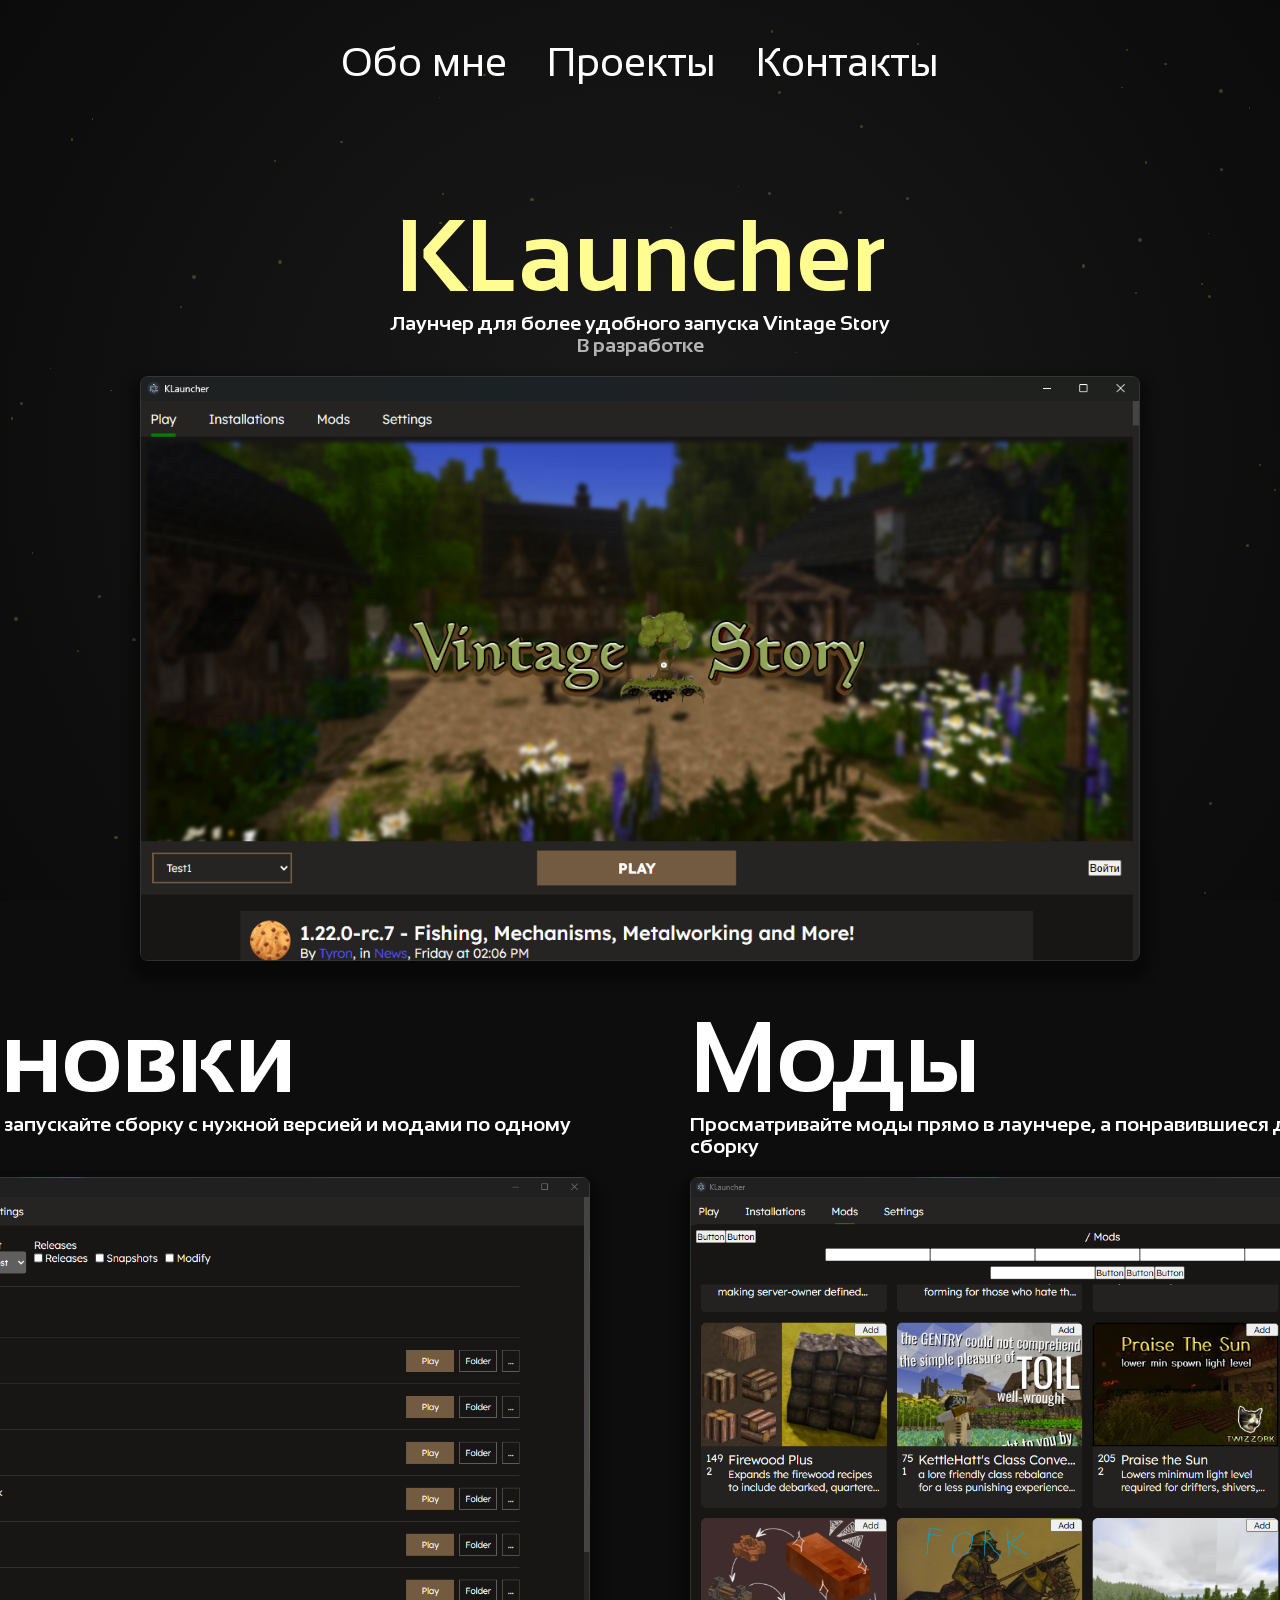
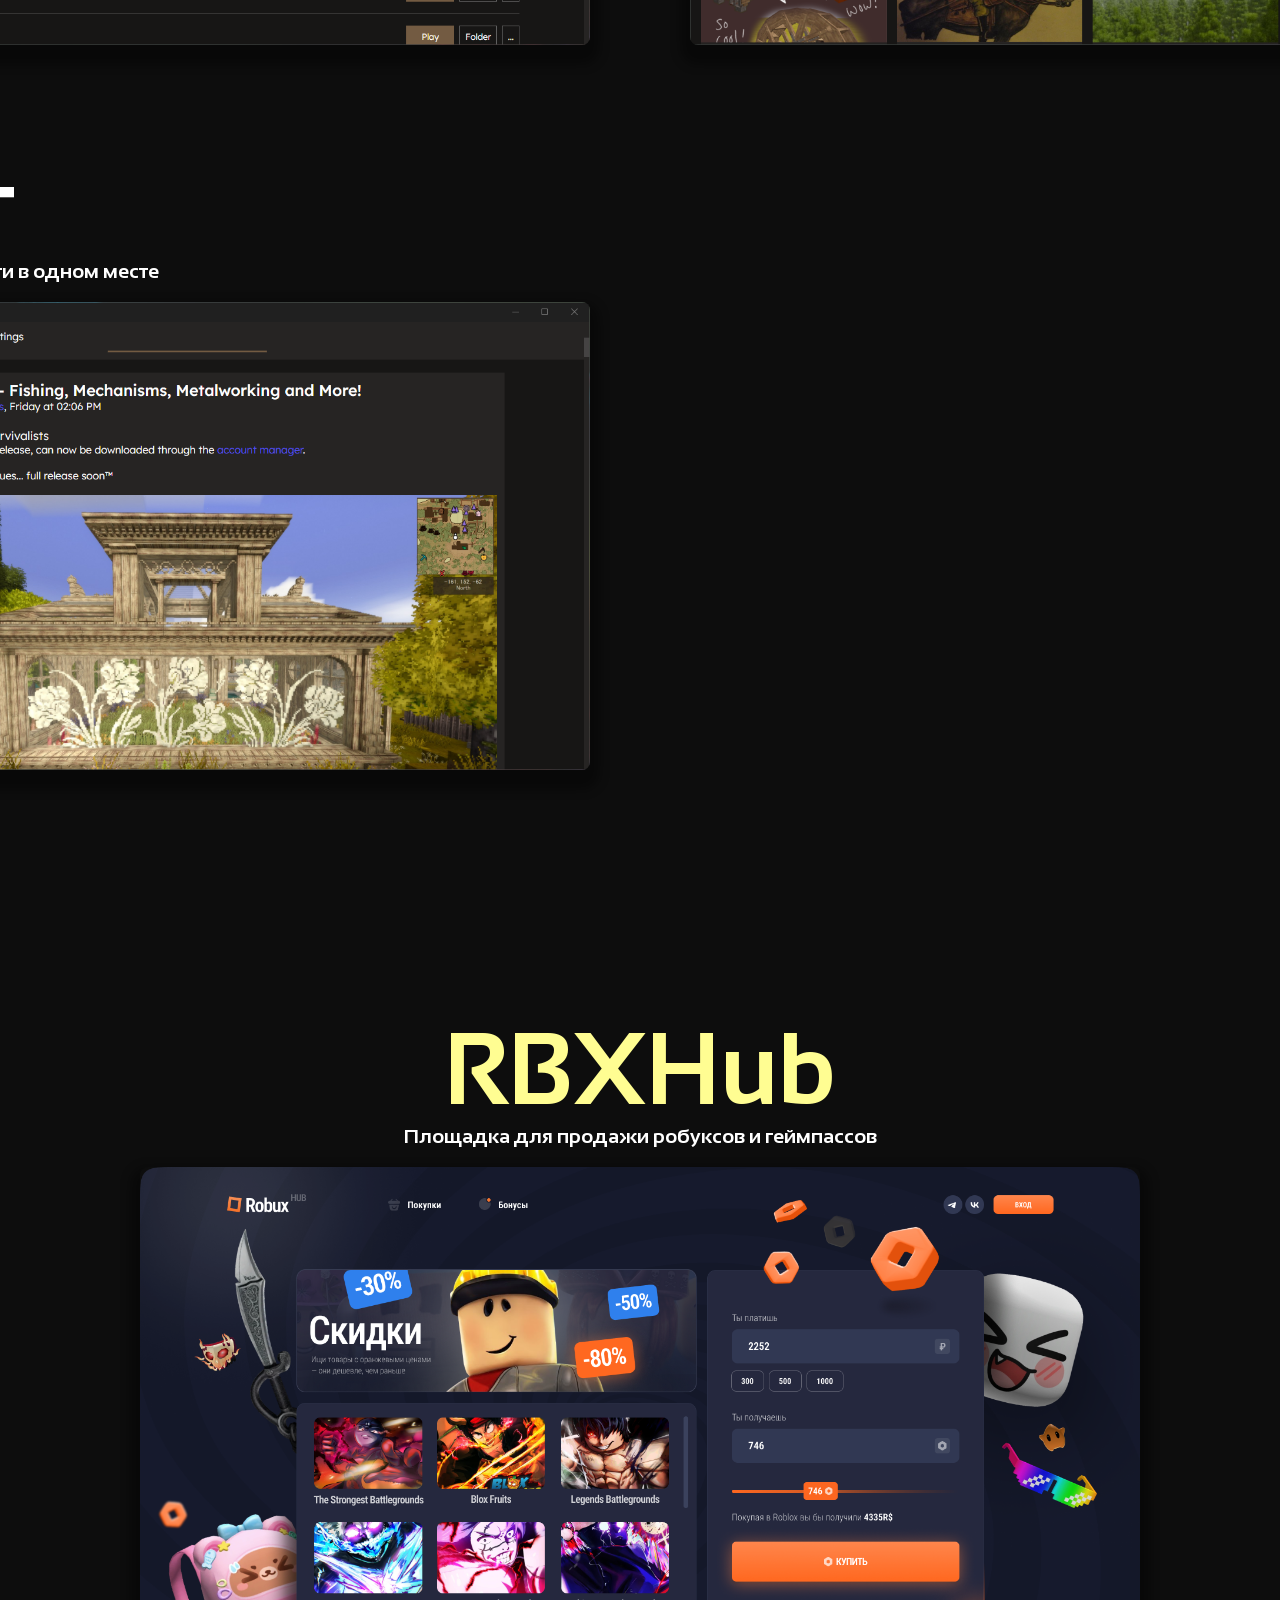
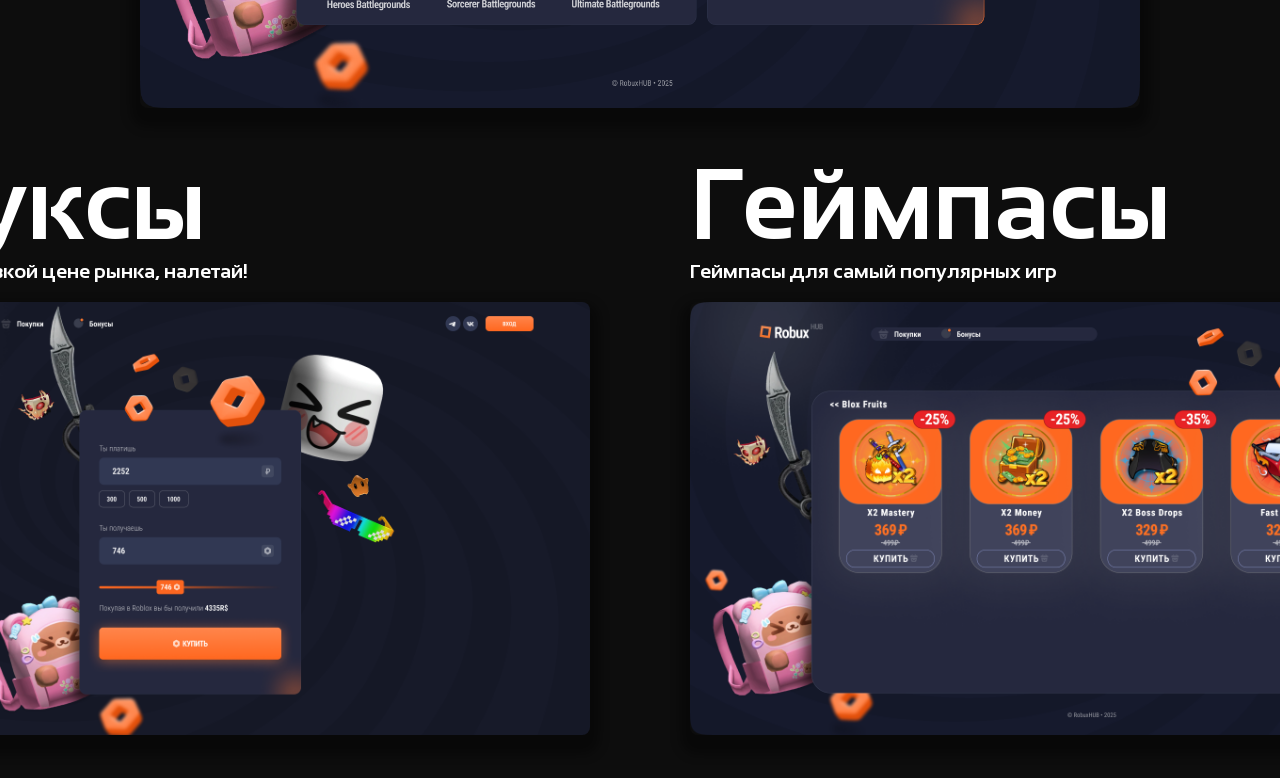
==== projects/projects.html @ 52368f5b "first commit" ====
<!DOCTYPE html>
<html lang="en">
<head>
    <meta charset="UTF-8">
    <meta name="viewport" content="width=device-width, initial-scale=1.0">
    <title>Портфолио - проекты</title>
    <link rel="stylesheet" href="projects.css">
    <link rel="stylesheet" href="../main.css">
</head>
<body>
    <div class="hero-bg">
        <div class="stars"></div>
    </div>

    <header>
        <div class="a_box">
            <a href="../index.html">Обо мне</a>
            <div class="a_box_line"></div>
        </div>

        <div class="a_box">
            <a href="">Проекты</a>
            <div class="a_box_line"></div>
        </div>

        <div class="a_box">
            <a href="../contacts/contacts.html">Контакты</a>
            <div class="a_box_line"></div>
        </div>
    </header>

    <div class="projects_box">
        <div class="project_box">
            <h1>KLauncher</h1>
            <h2>Лаунчер для более удобного запуска Vintage Story</h2>
            <h3>В разработке</h3>
            <img class="main-img" src="../assets/klauncker_main.png" alt="">
            <div class="proj_features">
                <div class="feature_box">
                    <h1>Установки</h1>
                    <h2>Создайте установку и запускайте сборку с нужной версией и модами по одному клику</h2>
                    <img src="../assets/klauncher_installations.png" alt="">
                </div>

                <div class="feature_box">
                    <h1>Моды</h1>
                    <h2>Просматривайте моды прямо в лаунчере, а понравившиеся добавляйте сразу в сборку</h2>
                    <img src="../assets/klauncher_mods.png" alt="">
                </div>

                <div class="feature_box">
                    <h1>Блог</h1>
                    <h2>Самые свежие новости в одном месте</h2>
                    <img src="../assets/klauncher_blog.png" alt="">
                </div>
            </div>
        </div>

        <div class="project_box">
            <h1>RBXHub</h1>
            <h2>Площадка для продажи робуксов и геймпассов</h2>
            <h3></h3>
            <img class="main-img" src="../assets/rbxhub_main.png" alt="">
            <div class="proj_features">
                <div class="feature_box">
                    <h1>Робуксы</h1>
                    <h2>Робуксы по самой низкой цене рынка, налетай!</h2>
                    <img src="../assets/rbxhub_robux.png" alt="">
                </div>

                <div class="feature_box">
                    <h1>Геймпасы</h1>
                    <h2>Геймпасы для самый популярных игр</h2>
                    <img src="../assets/rbxhub_gamepass.png" alt="">
                </div>
            </div>
        </div>
    </div>
    
</body>
<script src="../stars.js"></script>
</html>
---- projects/projects.css ----
header {
    /* background-color: red; */
    position: absolute;
    width: 100%;
    display: flex;
    justify-content: center;
    align-items: center;
    gap: 40px;
    font-size: 40px;
    padding: 40px;
    z-index: 999;
    /* backdrop-filter: blur(999px); */
}

header a {
    color: var(--text-white);
    text-decoration: none;
    transition: .5s;
}

.a_box_line {
    background-color: var(--brand-main);
    height: 4px;
    border-radius: 4px;

    width: 100%;
    transform: scaleX(0);
    transform-origin: center; /* ключевое */
    transition: transform 0.4s ease;
}

.a_box:hover .a_box_line {
    transform: scaleX(1);
}


.projects_box {
    display: flex;
    flex-direction: column;
    justify-content: center;
    align-items: center;
    padding-top: 200px;
    gap: 200px;
}

.project_box {
    display: flex;
    flex-direction: column;
    justify-content: center;
    align-items: center;
}

.project_box h1 {
    font-size: 100px;
    color: var(--brand-main);
}

.project_box h2 {
    font-size: 20px;
}

.project_box h3 {
    font-size: 20px;
    color: var(--text-gray);
    margin-bottom: 20px;
}

.project_box img {
    border-radius: 8px;
    box-shadow: 0px 10px 10px 10px rgba(0, 0, 0, 0.342);
}

.main-img {
    max-width: 1000px;
}


.proj_features {
    padding: 40px;
    display: grid;
    grid-template-columns: repeat(auto-fit, minmax(800px, 1fr));
    gap: 100px;
    align-items: stretch; /* важно */
    max-width: 1836px;
}

.proj_features img {
    max-width: 800px;
}

.feature_box h1 {
    color: var(--text-white);
}

.feature_box h2 {
    margin-bottom: 20px;
}
---- main.css ----
@import url('https://fonts.googleapis.com/css2?family=Cascadia+Code:ital,wght@0,200..700;1,200..700&family=Inter:ital,opsz,wght@0,14..32,100..900;1,14..32,100..900&family=Lexend:wght@100..900&family=Roboto+Condensed:ital,wght@0,100..900;1,100..900&family=Sansation:ital,wght@0,300;0,400;0,700;1,300;1,400;1,700&display=swap');

* {
    margin: 0;
    padding: 0;
    box-sizing: border-box;
    font-family: "Sansation", sans-serif;
    color: var(--text-white);
}

:root {
    --brand-main: rgb(255, 253, 146);
    /* --brand-main: rgb(233, 252, 61); */
    --text-white: white;
    --text-gray: rgb(180, 180, 180);
}


body {
    background-color: #0d0d0d;
    overflow-x: hidden;
}

.hero-bg {
  position: fixed;
  inset: 0;
  overflow: hidden;
  z-index: -1;
  background: radial-gradient(circle at center, #1a1a1a 0%, #0b0b0b 100%);
}

.stars {
    position: absolute;
    inset: 0;
    pointer-events: none;
}

.star {
    position: absolute;
    border-radius: 999px;
    background: var(--brand-main);
    opacity: 0.2;
    animation: twinkle 3s infinite ease-in-out;
}

@keyframes twinkle {
    0% {
        opacity: 0.1;
        transform: scale(0.8);
    }
    25% {
        opacity: 0.8;
        transform: scale(1);
    }
    50% {
        opacity: 0.2;
        transform: scale(0.7);
    }
    100% {
        opacity: 0.1;
        transform: scale(0.8);
    }
}

::-webkit-scrollbar {
  width: 8px;
  background-color: rgba(255, 0, 0, 0);
}

/* ::-webkit-scrollbar-track {

} */

::-webkit-scrollbar-thumb {
  background-color: rgb(65, 65, 65);
  border-radius: 4px;
}
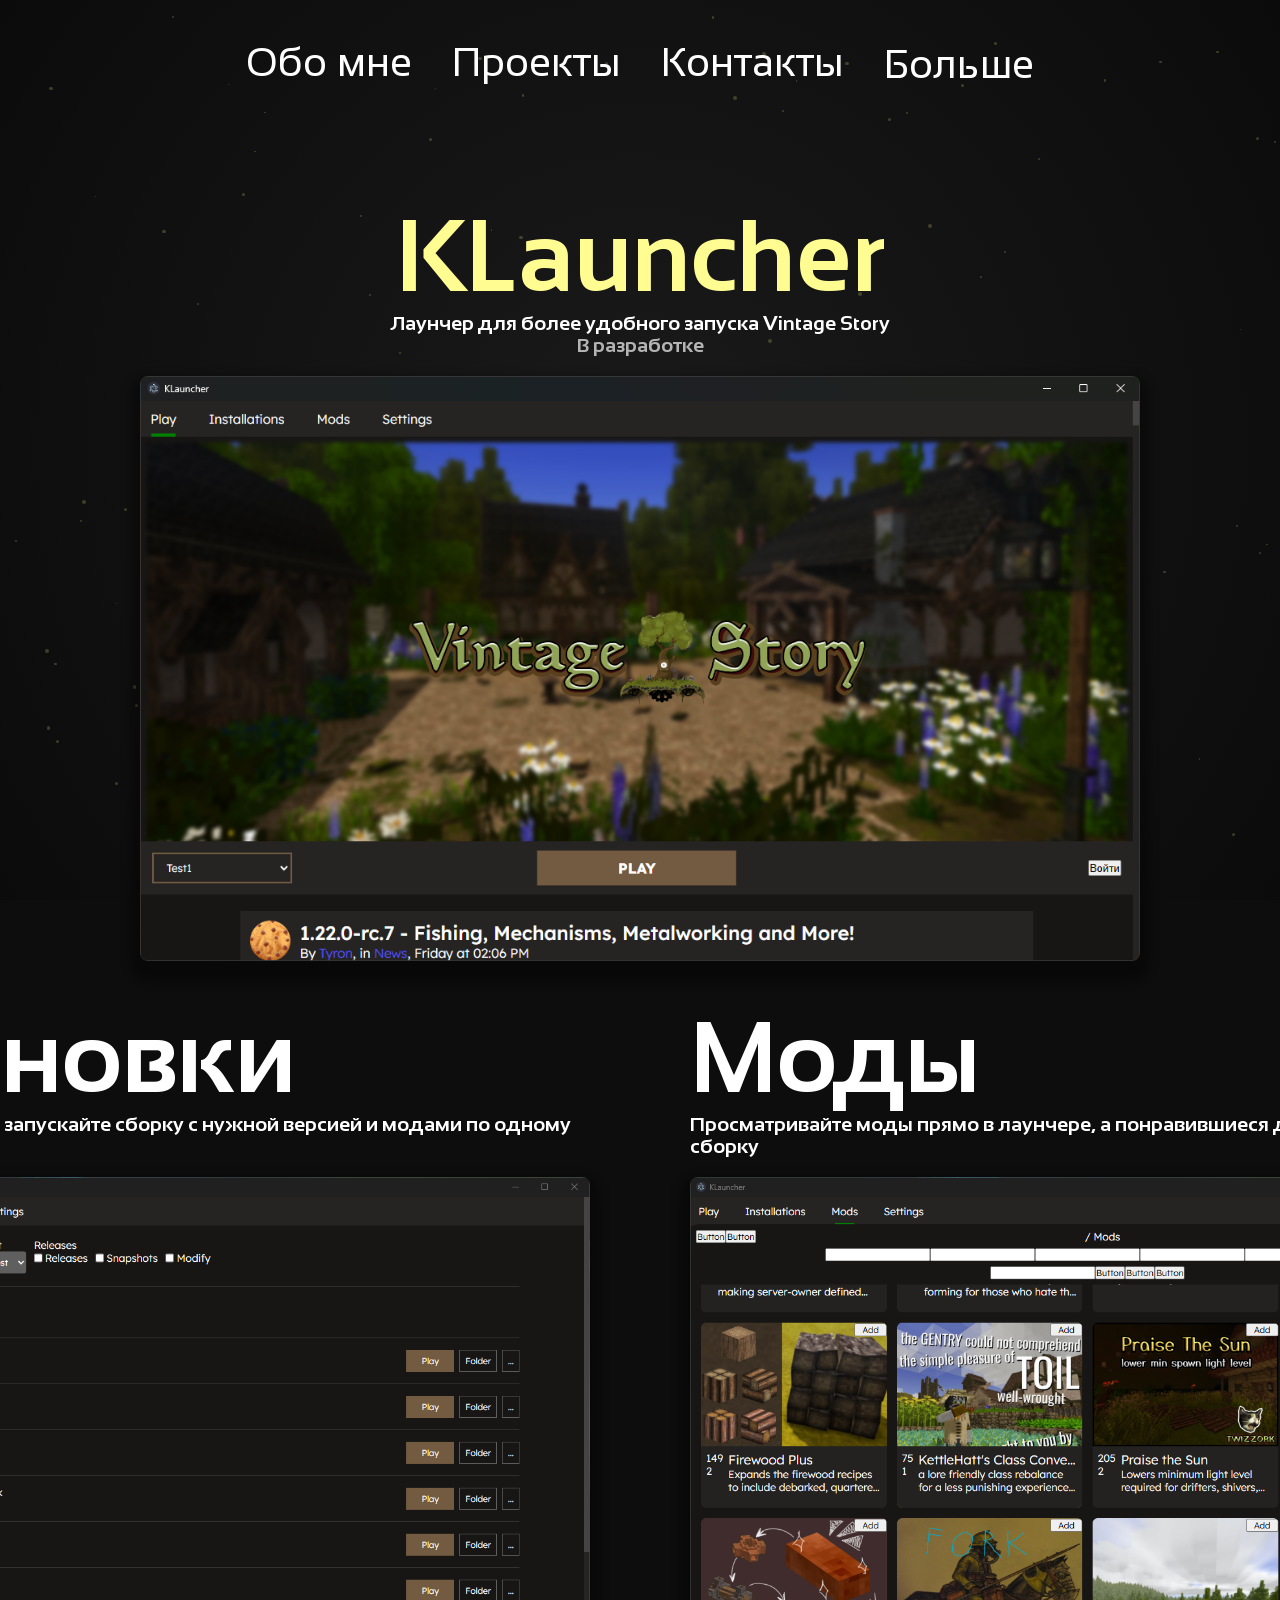
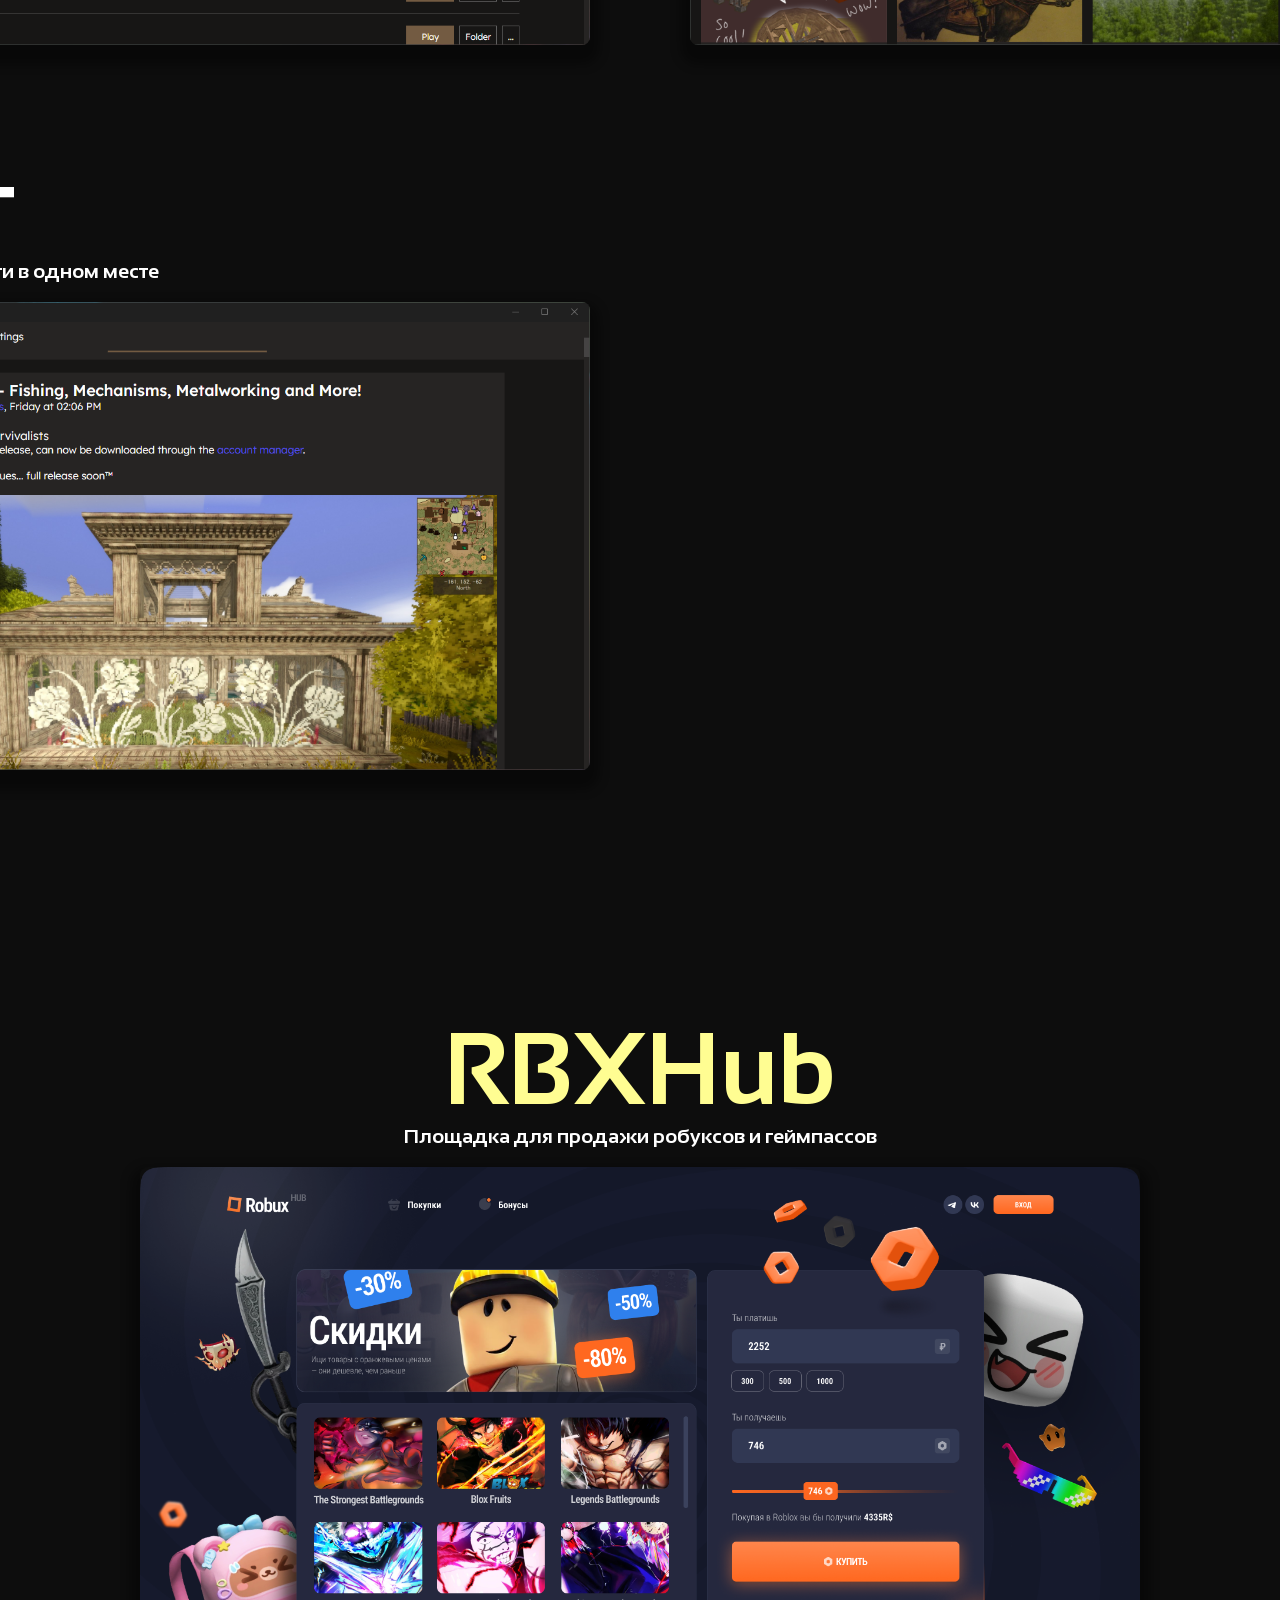
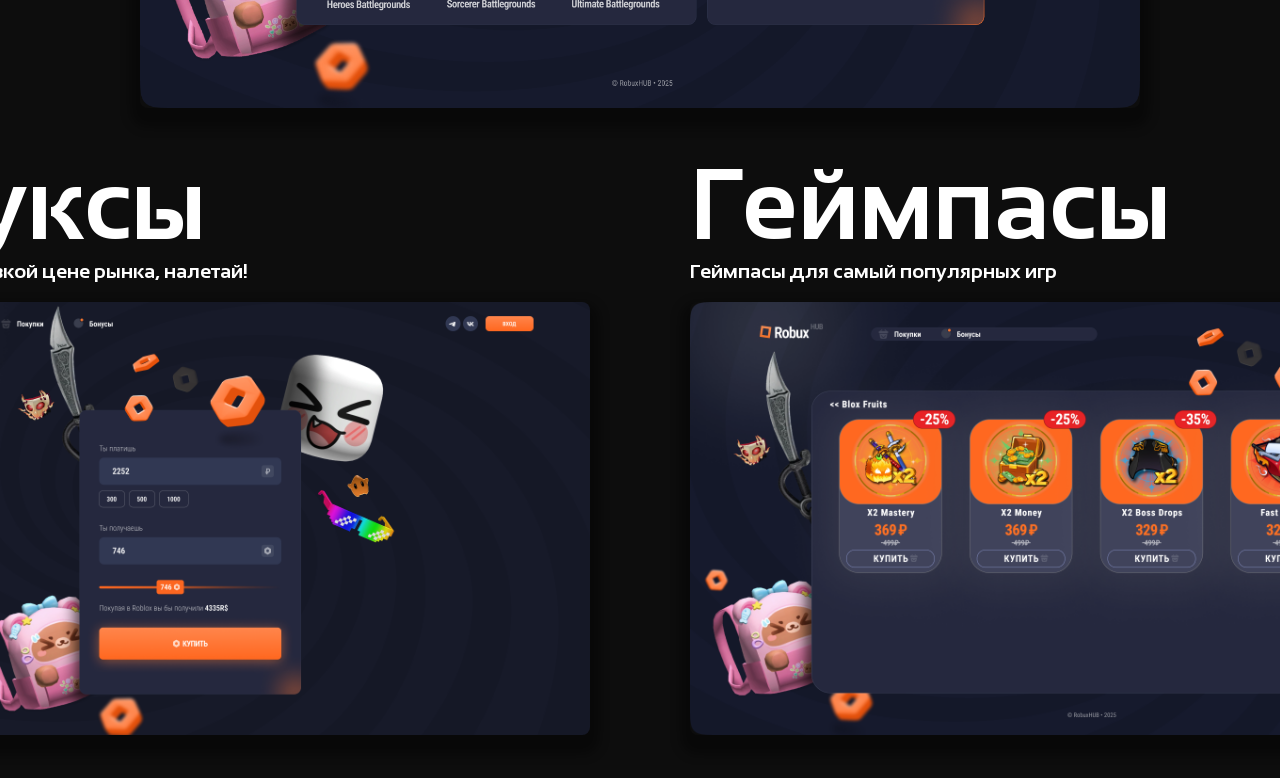
==== commit 630c5166: "adadda" ====
--- a/projects/projects.html
+++ b/projects/projects.html
@@ -27,6 +27,36 @@
             <a href="../contacts/contacts.html">Контакты</a>
             <div class="a_box_line"></div>
         </div>
+
+        <div class="dropbox">
+                <div class="dropbox_title">Больше</div>
+                <div class="dropbox_box">
+                    <div class="a_box">
+                        <a href="./foto_original.html">ФОТО | Оригиналы</a>
+                        <div class="a_box_line"></div>
+                    </div>
+                    <div class="a_box">
+                        <a href="./foto_processed.html">ФОТО | Обработанные</a>
+                        <div class="a_box_line"></div>
+                    </div>
+                    <div class="a_box">
+                        <a href="./video_original.html">ВИДЕО | Оригиналы</a>
+                        <div class="a_box_line"></div>
+                    </div>
+                    <div class="a_box">
+                        <a href="./video_processed.html">ВИДЕО | Обработанные</a>
+                        <div class="a_box_line"></div>
+                    </div>
+                    <div class="a_box">
+                        <a href="./word_original.html">WORD | Оригиналы</a>
+                        <div class="a_box_line"></div>
+                    </div>
+                    <div class="a_box">
+                        <a href="./word_processed.html">WORD | Обработанные</a>
+                        <div class="a_box_line"></div>
+                    </div>
+                </div>
+            </div>
     </header>
 
     <div class="projects_box">
--- a/projects/projects.css
+++ b/projects/projects.css
@@ -31,6 +31,39 @@
 
 .a_box:hover .a_box_line {
     transform: scaleX(1);
+}
+
+.dropbox {
+    position: relative;
+    /* overflow: hidden; - убираем или меняем на visible */
+    overflow: visible;
+}
+
+.dropbox_box {
+    background-color: #0d0d0dc4;
+    border-radius: 12px;
+
+    opacity: 0;
+    position: absolute;
+    user-select: none;
+    height: 0;
+    overflow: hidden;
+    width: 500px;
+    display: flex;
+    flex-direction: column;
+    gap: 12px;
+    
+    /* Плавное появление */
+    transition: opacity 0.3s ease, height 0.3s ease;
+    
+    /* Чтобы блок не перекрывал другие элементы */
+    z-index: 10;
+}
+
+.dropbox:hover .dropbox_box {
+    opacity: 1;
+    user-select: text;      /* или 'auto' вместо 'all' */
+    height: 400px;
 }
 
 
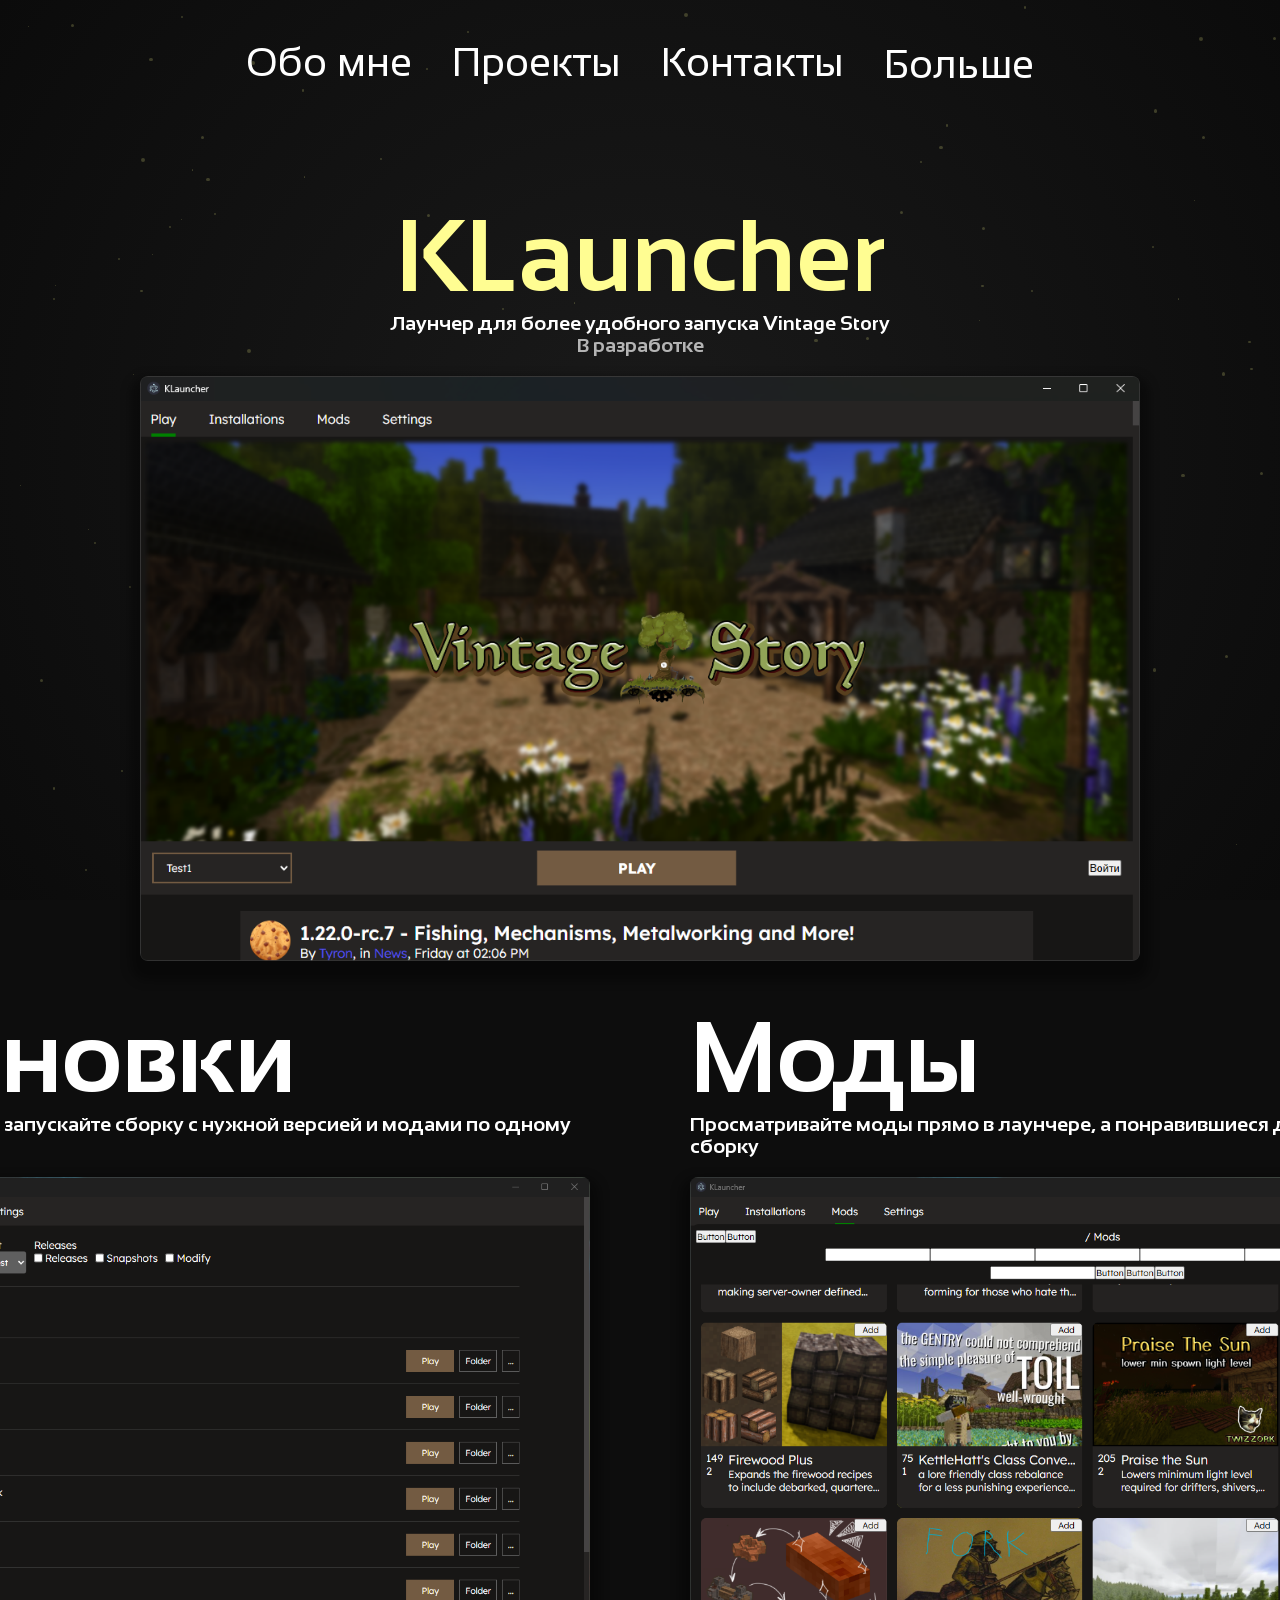
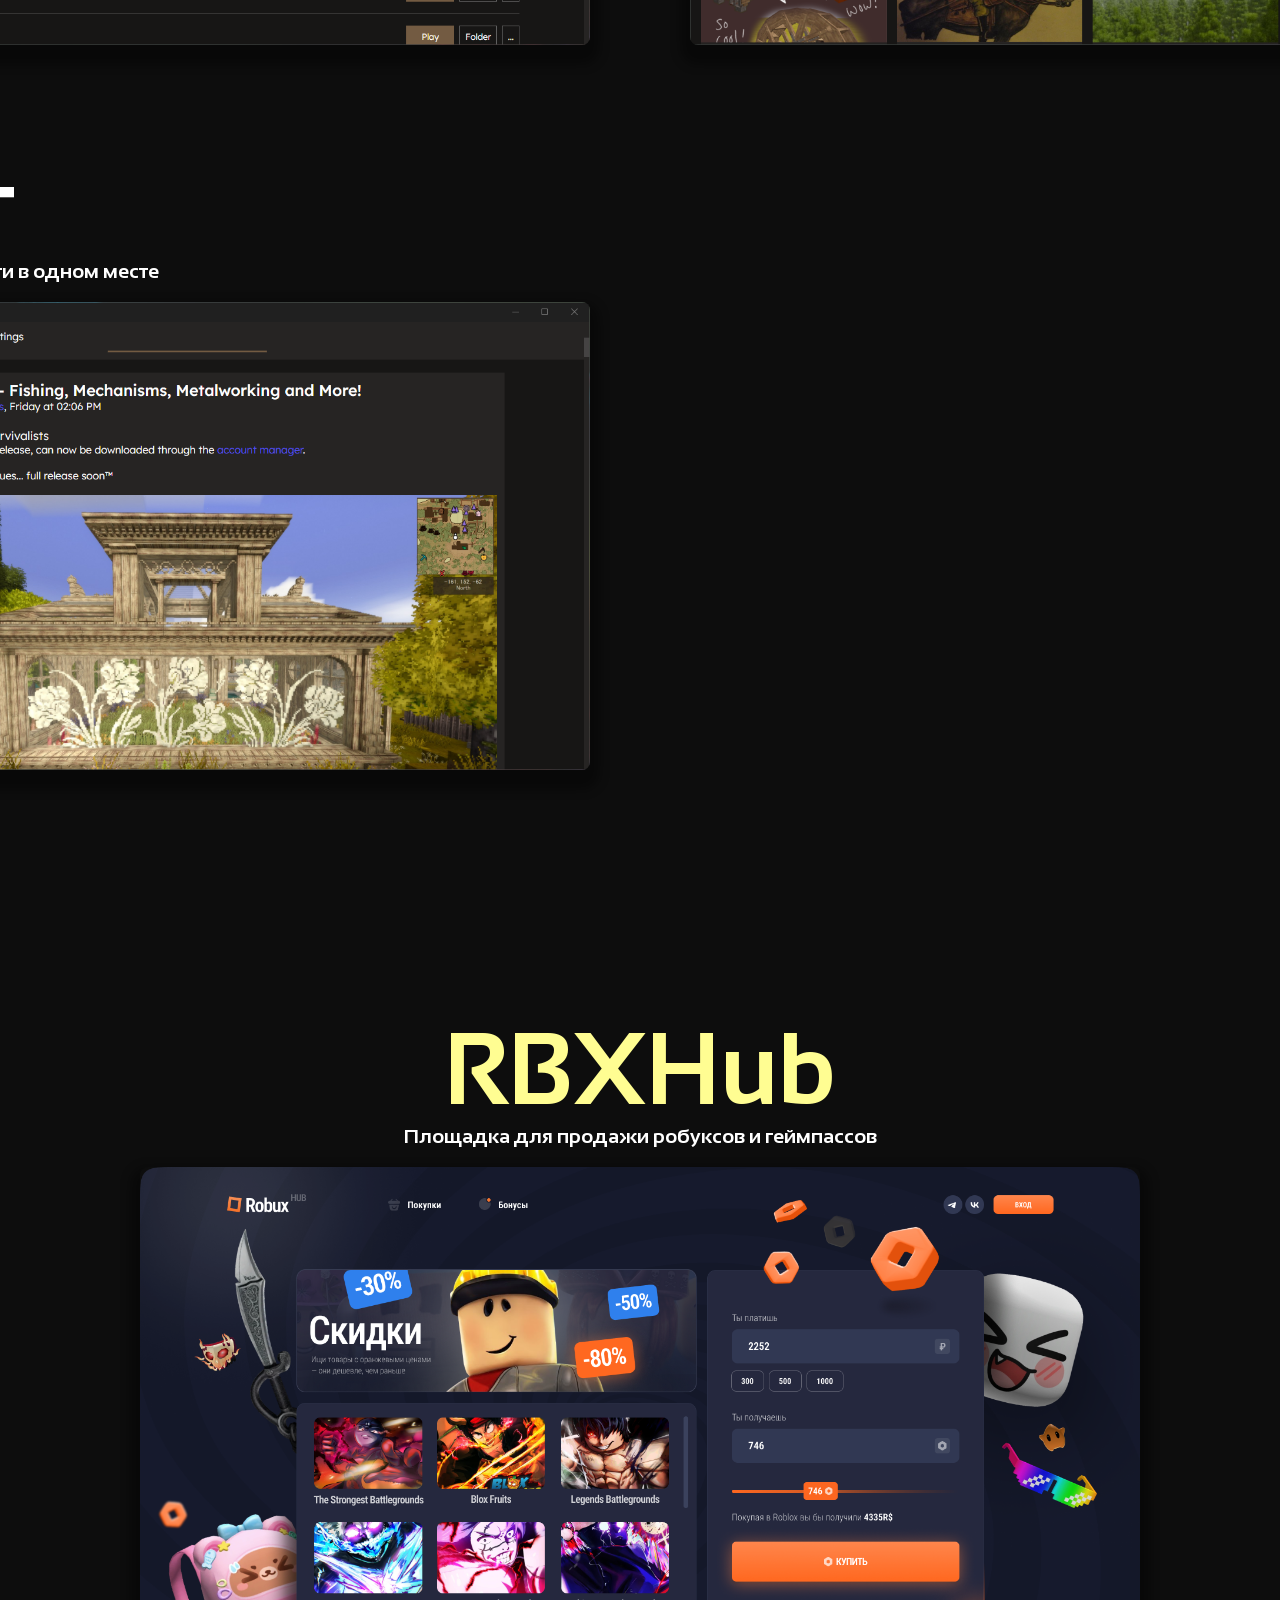
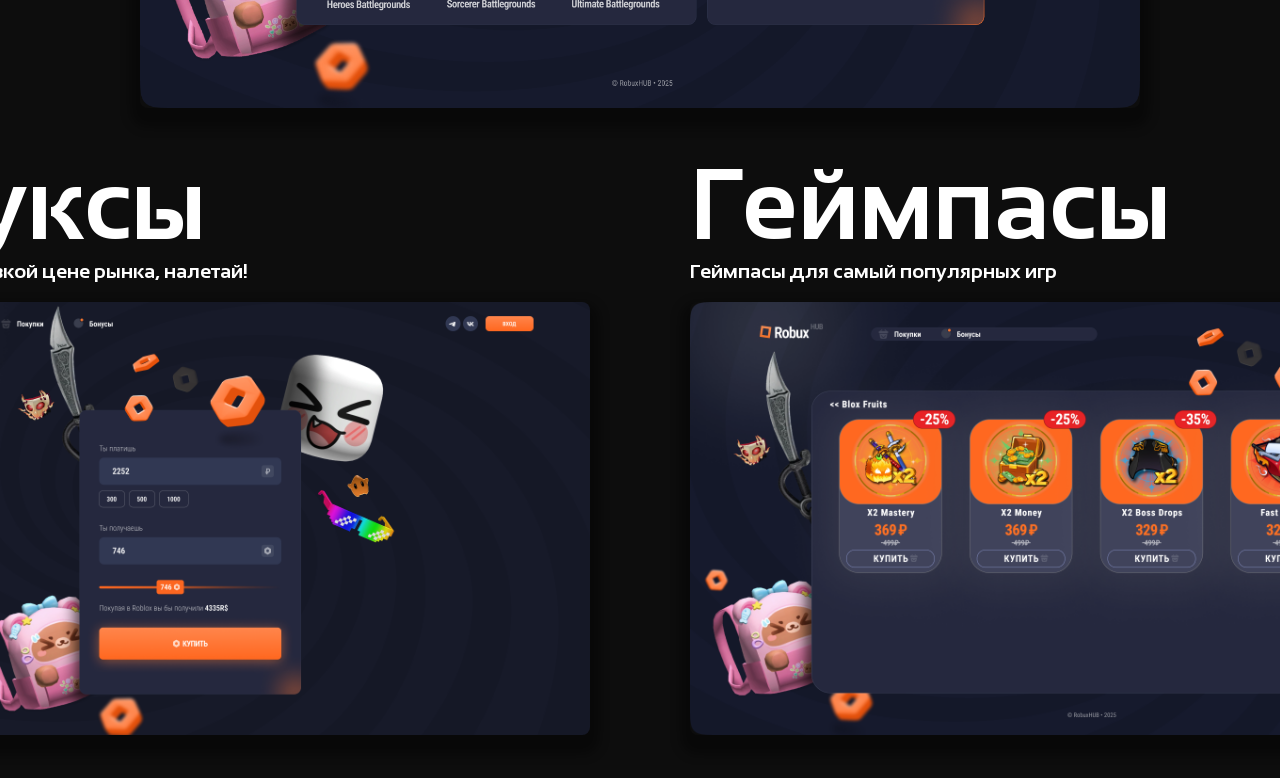
==== commit 01278e6a: "adad" ====
--- a/projects/projects.html
+++ b/projects/projects.html
@@ -32,27 +32,27 @@
                 <div class="dropbox_title">Больше</div>
                 <div class="dropbox_box">
                     <div class="a_box">
-                        <a href="./foto_original.html">ФОТО | Оригиналы</a>
+                        <a href="../foto_original.html">ФОТО | Оригиналы</a>
                         <div class="a_box_line"></div>
                     </div>
                     <div class="a_box">
-                        <a href="./foto_processed.html">ФОТО | Обработанные</a>
+                        <a href="../foto_processed.html">ФОТО | Обработанные</a>
                         <div class="a_box_line"></div>
                     </div>
                     <div class="a_box">
-                        <a href="./video_original.html">ВИДЕО | Оригиналы</a>
+                        <a href="../video_original.html">ВИДЕО | Оригиналы</a>
                         <div class="a_box_line"></div>
                     </div>
                     <div class="a_box">
-                        <a href="./video_processed.html">ВИДЕО | Обработанные</a>
+                        <a href="../video_processed.html">ВИДЕО | Обработанные</a>
                         <div class="a_box_line"></div>
                     </div>
                     <div class="a_box">
-                        <a href="./word_original.html">WORD | Оригиналы</a>
+                        <a href="../word_original.html">WORD | Оригиналы</a>
                         <div class="a_box_line"></div>
                     </div>
                     <div class="a_box">
-                        <a href="./word_processed.html">WORD | Обработанные</a>
+                        <a href="../word_processed.html">WORD | Обработанные</a>
                         <div class="a_box_line"></div>
                     </div>
                 </div>
